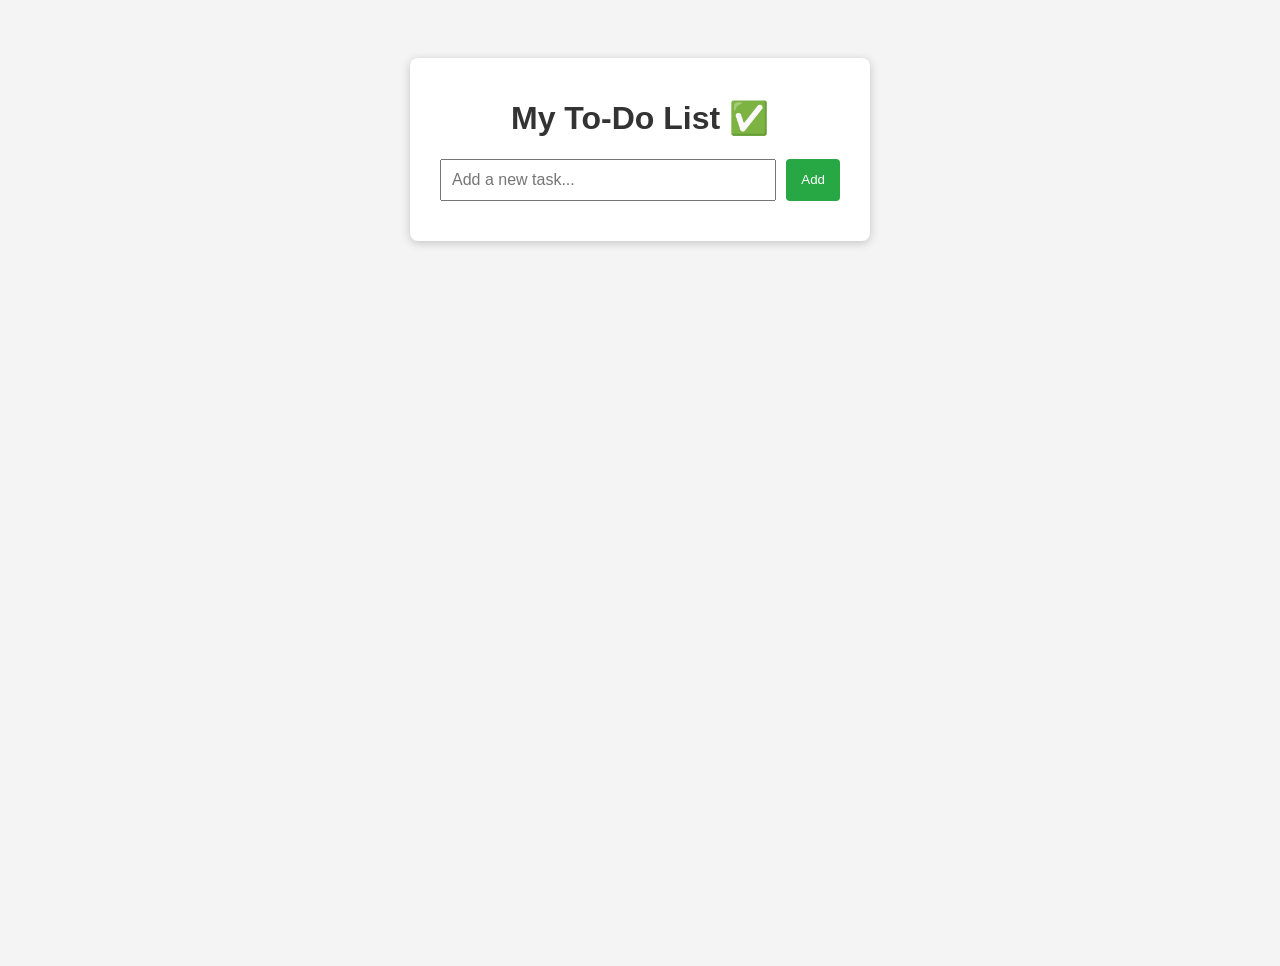
==== todo/index.html @ 370e7e1c "Add files via upload" ====
<!DOCTYPE html>
<html lang="en">
<head>
    <meta charset="UTF-8">
    <meta name="viewport" content="width=device-width, initial-scale=1.0">
    <title>To-Do List</title>
    <link rel="stylesheet" href="style.css">
</head>
<body>
    <div class="container">
        <h1>My To-Do List ✅</h1>

        <div class="input-section">
            <input type="text" id="taskInput" placeholder="Add a new task...">
            <button onclick="addTask()">Add</button>
        </div>

        <ul id="taskList"></ul>
    </div>

    <script src="script.js"></script>
</body>
</html>
---- todo/style.css ----
body {
    font-family: Arial, sans-serif;
    background-color: #f4f4f4;
    display: flex;
    justify-content: center;
    align-items: flex-start;
    height: 100vh;
    padding-top: 50px;
}

.container {
    background-color: white;
    padding: 20px 30px;
    border-radius: 8px;
    width: 400px;
    box-shadow: 0 2px 10px rgba(0,0,0,0.2);
}

h1 {
    text-align: center;
    color: #333;
}

.input-section {
    display: flex;
    justify-content: space-between;
    margin-bottom: 20px;
}

input[type="text"] {
    flex: 1;
    padding: 10px;
    font-size: 16px;
}

button {
    padding: 10px 15px;
    margin-left: 10px;
    background-color: #28a745;
    border: none;
    color: white;
    cursor: pointer;
    border-radius: 4px;
}

button:hover {
    background-color: #218838;
}

ul {
    list-style: none;
    padding: 0;
}

li {
    background-color: #f8f8f8;
    padding: 10px;
    margin-bottom: 8px;
    border-radius: 4px;
    display: flex;
    justify-content: space-between;
    align-items: center;
}

li.completed {
    text-decoration: line-through;
    color: gray;
}

.delete-btn {
    background-color: red;
    color: white;
    border: none;
    padding: 5px 8px;
    cursor: pointer;
    border-radius: 4px;
}

.delete-btn:hover {
    background-color: darkred;
}
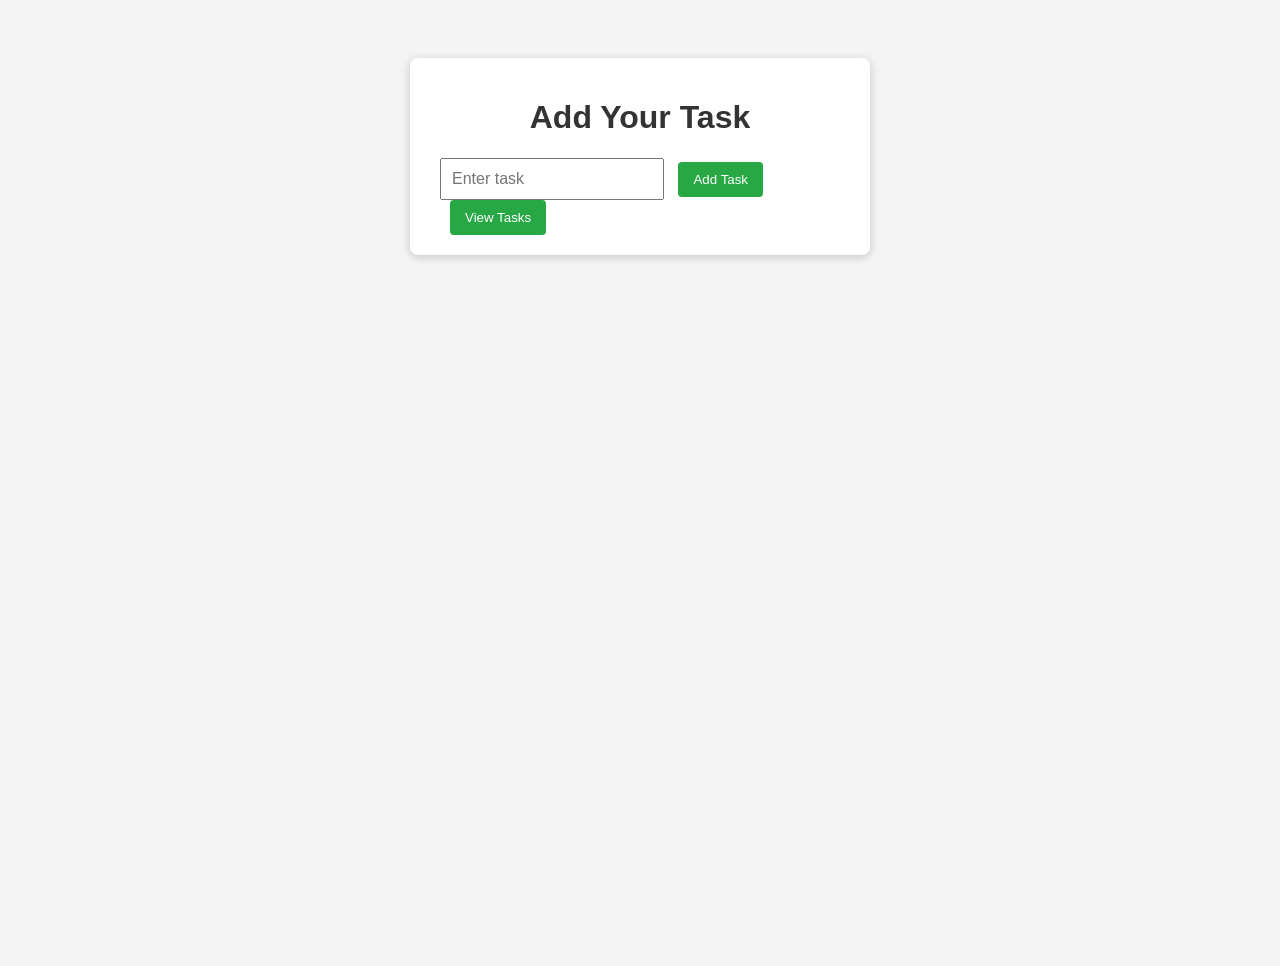
==== commit 3e5e893b: "Update index.html" ====
--- a/todo/index.html
+++ b/todo/index.html
@@ -1,23 +1,37 @@
 <!DOCTYPE html>
 <html lang="en">
 <head>
-    <meta charset="UTF-8">
-    <meta name="viewport" content="width=device-width, initial-scale=1.0">
-    <title>To-Do List</title>
-    <link rel="stylesheet" href="style.css">
+  <meta charset="UTF-8">
+  <title>Add Task</title>
+  <link rel="stylesheet" href="style.css">
 </head>
 <body>
-    <div class="container">
-        <h1>My To-Do List ✅</h1>
+  <div class="container">
+    <h1>Add Your Task</h1>
+    <input type="text" id="taskInput" placeholder="Enter task">
+    <button onclick="addTask()">Add Task</button>
+    <button onclick="goToTasks()">View Tasks</button>
+  </div>
 
-        <div class="input-section">
-            <input type="text" id="taskInput" placeholder="Add a new task...">
-            <button onclick="addTask()">Add</button>
-        </div>
+  <script src="script.js"></script>
+  <script>
+    function addTask() {
+      const taskInput = document.getElementById("taskInput");
+      const task = taskInput.value.trim();
+      if (!task) return;
 
-        <ul id="taskList"></ul>
-    </div>
+      // Get existing tasks from localStorage
+      const tasks = JSON.parse(localStorage.getItem("tasks")) || [];
+      tasks.push(task);
+      localStorage.setItem("tasks", JSON.stringify(tasks));
 
-    <script src="script.js"></script>
+      taskInput.value = "";
+      alert("Task added!");
+    }
+
+    function goToTasks() {
+      window.location.href = "tasks.html";
+    }
+  </script>
 </body>
-</html>+</html>
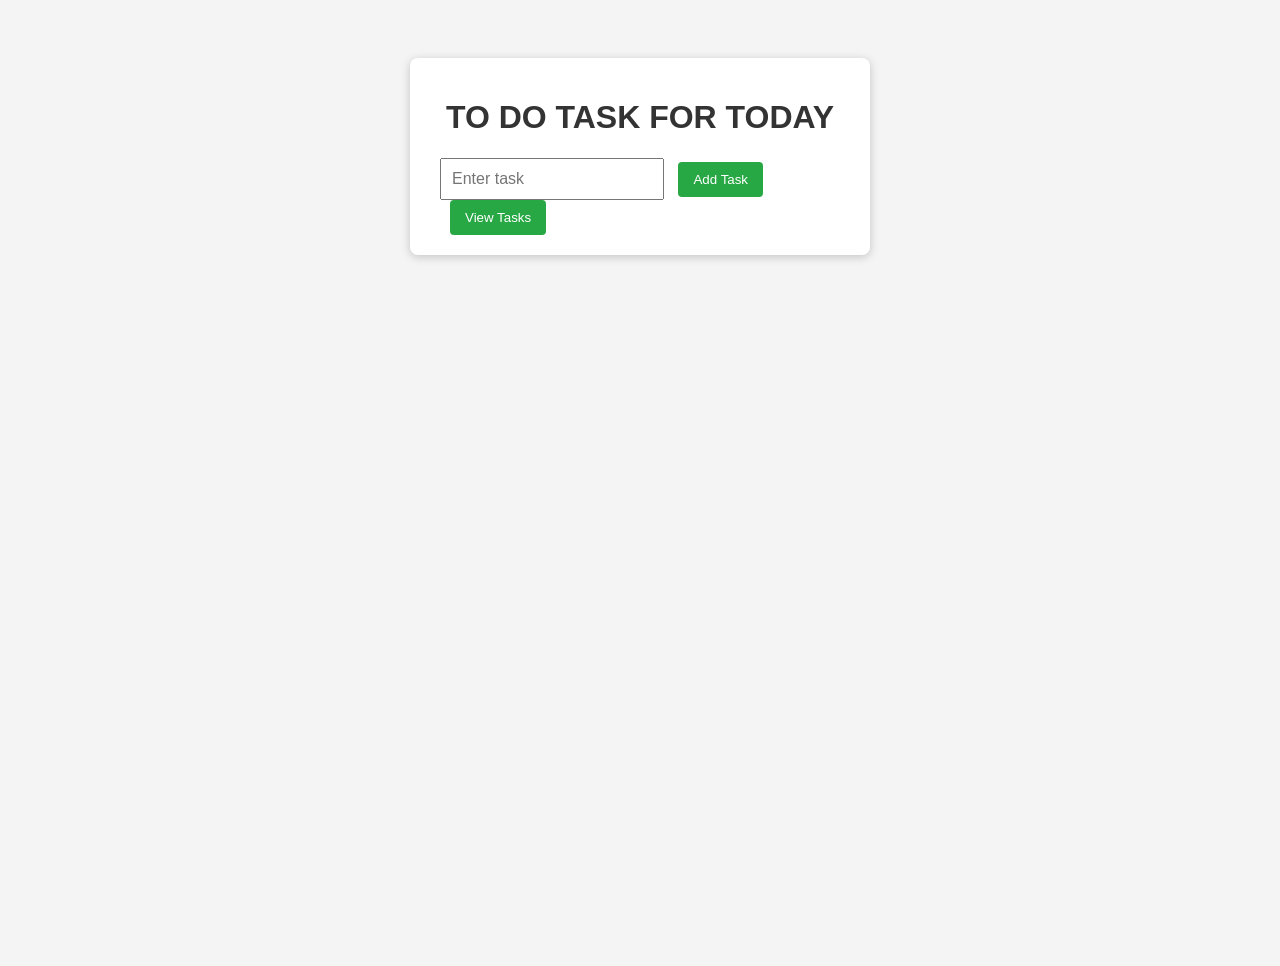
==== commit fb5cc778: "Update index.html" ====
--- a/todo/index.html
+++ b/todo/index.html
@@ -2,12 +2,12 @@
 <html lang="en">
 <head>
   <meta charset="UTF-8">
-  <title>Add Task</title>
+  <title>TO DO TASK FOR TODAY</title>
   <link rel="stylesheet" href="style.css">
 </head>
 <body>
   <div class="container">
-    <h1>Add Your Task</h1>
+    <h1>TO DO TASK FOR TODAY</h1>
     <input type="text" id="taskInput" placeholder="Enter task">
     <button onclick="addTask()">Add Task</button>
     <button onclick="goToTasks()">View Tasks</button>
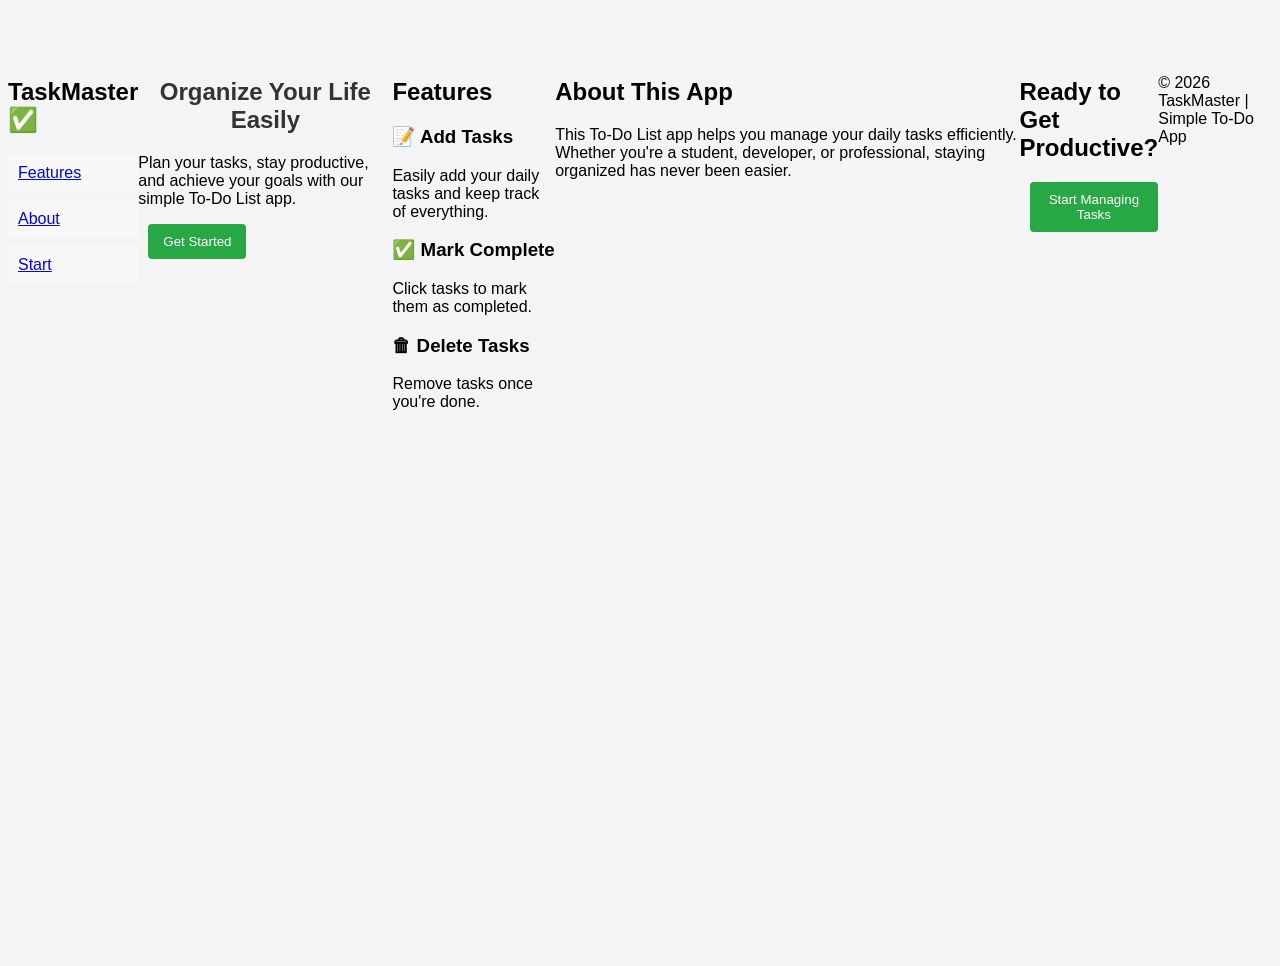
==== commit 34aa25b4: "Update index.html" ====
--- a/todo/index.html
+++ b/todo/index.html
@@ -1,37 +1,77 @@
 <!DOCTYPE html>
 <html lang="en">
 <head>
-  <meta charset="UTF-8">
-  <title>TO DO TASK FOR TODAY</title>
-  <link rel="stylesheet" href="style.css">
+    <meta charset="UTF-8">
+    <meta name="viewport" content="width=device-width, initial-scale=1.0">
+    <title>To-Do App</title>
+    <link rel="stylesheet" href="style.css">
 </head>
 <body>
-  <div class="container">
-    <h1>TO DO TASK FOR TODAY</h1>
-    <input type="text" id="taskInput" placeholder="Enter task">
-    <button onclick="addTask()">Add Task</button>
-    <button onclick="goToTasks()">View Tasks</button>
-  </div>
 
-  <script src="script.js"></script>
-  <script>
-    function addTask() {
-      const taskInput = document.getElementById("taskInput");
-      const task = taskInput.value.trim();
-      if (!task) return;
+    <!-- NAVBAR -->
+    <header>
+        <nav>
+            <h2>TaskMaster ✅</h2>
+            <ul>
+                <li><a href="#features">Features</a></li>
+                <li><a href="#about">About</a></li>
+                <li><a href="#start">Start</a></li>
+            </ul>
+        </nav>
+    </header>
 
-      // Get existing tasks from localStorage
-      const tasks = JSON.parse(localStorage.getItem("tasks")) || [];
-      tasks.push(task);
-      localStorage.setItem("tasks", JSON.stringify(tasks));
+    <!-- HERO SECTION -->
+    <section class="hero">
+        <h1>Organize Your Life Easily</h1>
+        <p>Plan your tasks, stay productive, and achieve your goals with our simple To-Do List app.</p>
+        <button onclick="startApp()">Get Started</button>
+    </section>
 
-      taskInput.value = "";
-      alert("Task added!");
-    }
+    <!-- FEATURES -->
+    <section id="features" class="features">
+        <h2>Features</h2>
+        <div class="feature-box">
+            <div>
+                <h3>📝 Add Tasks</h3>
+                <p>Easily add your daily tasks and keep track of everything.</p>
+            </div>
+            <div>
+                <h3>✅ Mark Complete</h3>
+                <p>Click tasks to mark them as completed.</p>
+            </div>
+            <div>
+                <h3>🗑 Delete Tasks</h3>
+                <p>Remove tasks once you're done.</p>
+            </div>
+        </div>
+    </section>
 
-    function goToTasks() {
-      window.location.href = "tasks.html";
-    }
-  </script>
+    <!-- ABOUT -->
+    <section id="about" class="about">
+        <h2>About This App</h2>
+        <p>
+            This To-Do List app helps you manage your daily tasks efficiently.
+            Whether you're a student, developer, or professional, staying organized
+            has never been easier.
+        </p>
+    </section>
+
+    <!-- START -->
+    <section id="start" class="start">
+        <h2>Ready to Get Productive?</h2>
+        <button onclick="startApp()">Start Managing Tasks</button>
+    </section>
+
+    <!-- FOOTER -->
+    <footer>
+        <p>© 2026 TaskMaster | Simple To-Do App</p>
+    </footer>
+
+    <script>
+        function startApp() {
+            window.location.href = "tasks.html"; // goes to your task page
+        }
+    </script>
+
 </body>
 </html>
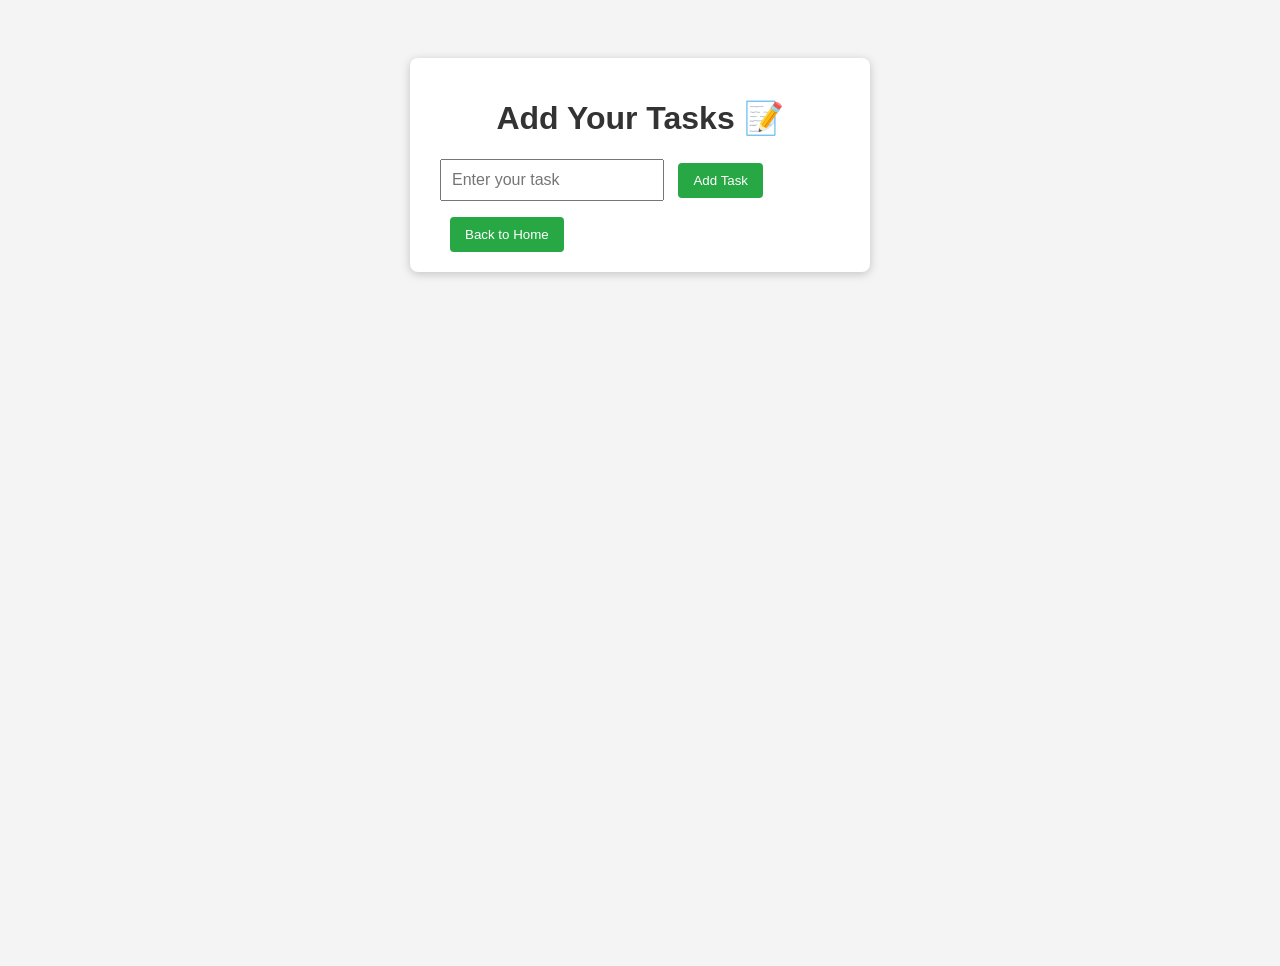
==== commit c8aa51d5: "Update index.html" ====
--- a/todo/index.html
+++ b/todo/index.html
@@ -1,77 +1,75 @@
 <!DOCTYPE html>
 <html lang="en">
 <head>
-    <meta charset="UTF-8">
-    <meta name="viewport" content="width=device-width, initial-scale=1.0">
-    <title>To-Do App</title>
-    <link rel="stylesheet" href="style.css">
+  <meta charset="UTF-8">
+  <title>My Tasks</title>
+  <link rel="stylesheet" href="style.css">
 </head>
 <body>
 
-    <!-- NAVBAR -->
-    <header>
-        <nav>
-            <h2>TaskMaster ✅</h2>
-            <ul>
-                <li><a href="#features">Features</a></li>
-                <li><a href="#about">About</a></li>
-                <li><a href="#start">Start</a></li>
-            </ul>
-        </nav>
-    </header>
+<div class="container">
+  <h1>Add Your Tasks 📝</h1>
 
-    <!-- HERO SECTION -->
-    <section class="hero">
-        <h1>Organize Your Life Easily</h1>
-        <p>Plan your tasks, stay productive, and achieve your goals with our simple To-Do List app.</p>
-        <button onclick="startApp()">Get Started</button>
-    </section>
+  <input type="text" id="taskInput" placeholder="Enter your task">
+  <button onclick="addTask()">Add Task</button>
 
-    <!-- FEATURES -->
-    <section id="features" class="features">
-        <h2>Features</h2>
-        <div class="feature-box">
-            <div>
-                <h3>📝 Add Tasks</h3>
-                <p>Easily add your daily tasks and keep track of everything.</p>
-            </div>
-            <div>
-                <h3>✅ Mark Complete</h3>
-                <p>Click tasks to mark them as completed.</p>
-            </div>
-            <div>
-                <h3>🗑 Delete Tasks</h3>
-                <p>Remove tasks once you're done.</p>
-            </div>
-        </div>
-    </section>
+  <ul id="taskList"></ul>
 
-    <!-- ABOUT -->
-    <section id="about" class="about">
-        <h2>About This App</h2>
-        <p>
-            This To-Do List app helps you manage your daily tasks efficiently.
-            Whether you're a student, developer, or professional, staying organized
-            has never been easier.
-        </p>
-    </section>
+  <button onclick="goBack()">Back to Home</button>
+</div>
 
-    <!-- START -->
-    <section id="start" class="start">
-        <h2>Ready to Get Productive?</h2>
-        <button onclick="startApp()">Start Managing Tasks</button>
-    </section>
+<script>
+  const taskList = document.getElementById("taskList");
 
-    <!-- FOOTER -->
-    <footer>
-        <p>© 2026 TaskMaster | Simple To-Do App</p>
-    </footer>
+  // Load existing tasks
+  let tasks = JSON.parse(localStorage.getItem("tasks")) || [];
 
-    <script>
-        function startApp() {
-            window.location.href = "tasks.html"; // goes to your task page
-        }
-    </script>
+  function addTask() {
+    const input = document.getElementById("taskInput");
+    const taskText = input.value.trim();
+
+    if (taskText === "") {
+      alert("Please enter a task!");
+      return;
+    }
+
+    tasks.push(taskText);
+    localStorage.setItem("tasks", JSON.stringify(tasks));
+
+    input.value = "";
+    displayTasks();
+  }
+
+  function displayTasks() {
+    taskList.innerHTML = "";
+
+    tasks.forEach((task, index) => {
+      const li = document.createElement("li");
+      li.textContent = task;
+
+      // Delete button
+      const btn = document.createElement("button");
+      btn.textContent = "Delete";
+      btn.onclick = () => deleteTask(index);
+
+      li.appendChild(btn);
+      taskList.appendChild(li);
+    });
+  }
+
+  function deleteTask(index) {
+    tasks.splice(index, 1);
+    localStorage.setItem("tasks", JSON.stringify(tasks));
+    displayTasks();
+  }
+
+  function goBack() {
+    window.location.href = "index.html";
+  }
+
+  // Load tasks when page opens
+  displayTasks();
+</script>
 
 </body>
 </html>
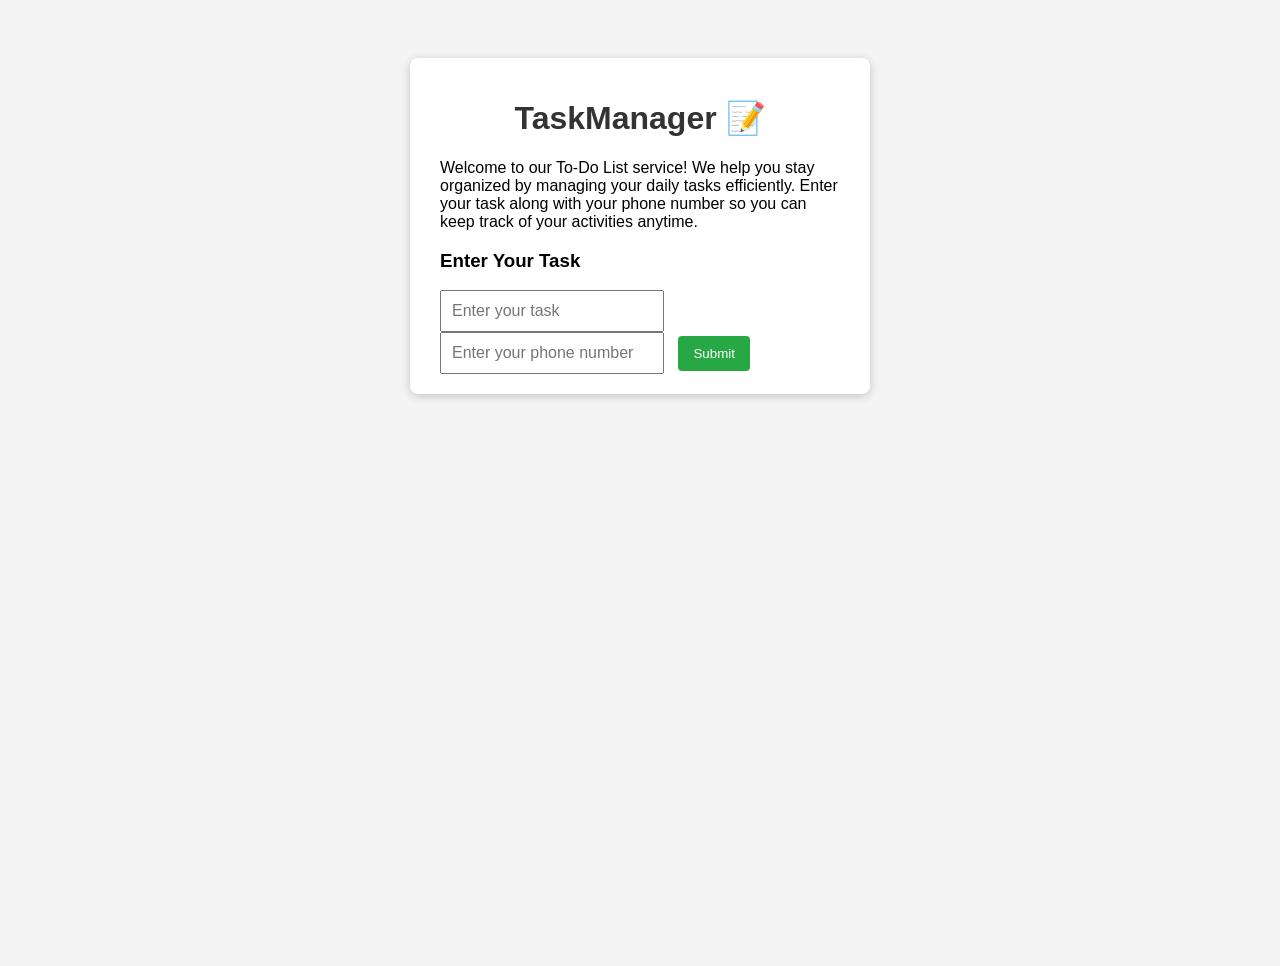
==== commit 7859f4c5: "Update index.html" ====
--- a/todo/index.html
+++ b/todo/index.html
@@ -2,73 +2,46 @@
 <html lang="en">
 <head>
   <meta charset="UTF-8">
-  <title>My Tasks</title>
+  <title>To-Do Service</title>
   <link rel="stylesheet" href="style.css">
 </head>
 <body>
 
 <div class="container">
-  <h1>Add Your Tasks 📝</h1>
+  <h1>TaskManager 📝</h1>
 
-  <input type="text" id="taskInput" placeholder="Enter your task">
-  <button onclick="addTask()">Add Task</button>
+  <p>
+    Welcome to our To-Do List service! We help you stay organized by managing your
+    daily tasks efficiently. Enter your task along with your phone number so you
+    can keep track of your activities anytime.
+  </p>
 
-  <ul id="taskList"></ul>
+  <h3>Enter Your Task</h3>
 
-  <button onclick="goBack()">Back to Home</button>
+  <input type="text" id="task" placeholder="Enter your task">
+  <input type="text" id="phone" placeholder="Enter your phone number">
+
+  <button onclick="saveData()">Submit</button>
 </div>
 
 <script>
-  const taskList = document.getElementById("taskList");
+function saveData() {
+  const task = document.getElementById("task").value.trim();
+  const phone = document.getElementById("phone").value.trim();
 
-  // Load existing tasks
-  let tasks = JSON.parse(localStorage.getItem("tasks")) || [];
-
-  function addTask() {
-    const input = document.getElementById("taskInput");
-    const taskText = input.value.trim();
-
-    if (taskText === "") {
-      alert("Please enter a task!");
-      return;
-    }
-
-    tasks.push(taskText);
-    localStorage.setItem("tasks", JSON.stringify(tasks));
-
-    input.value = "";
-    displayTasks();
+  if (task === "" || phone === "") {
+    alert("Please fill all fields!");
+    return;
   }
 
-  function displayTasks() {
-    taskList.innerHTML = "";
+  const data = { task, phone };
 
-    tasks.forEach((task, index) => {
-      const li = document.createElement("li");
-      li.textContent = task;
+  // Save to localStorage
+  localStorage.setItem("userData", JSON.stringify(data));
 
-      // Delete button
-      const btn = document.createElement("button");
-      btn.textContent = "Delete";
-      btn.onclick = () => deleteTask(index);
-
-      li.appendChild(btn);
-      taskList.appendChild(li);
-    });
-  }
-
-  function deleteTask(index) {
-    tasks.splice(index, 1);
-    localStorage.setItem("tasks", JSON.stringify(tasks));
-    displayTasks();
-  }
-
-  function goBack() {
-    window.location.href = "index.html";
-  }
-
-  // Load tasks when page opens
-  displayTasks();
+  // Go to next page
+  window.location.href = "view.html";
+}
 </script>
 
 </body>
